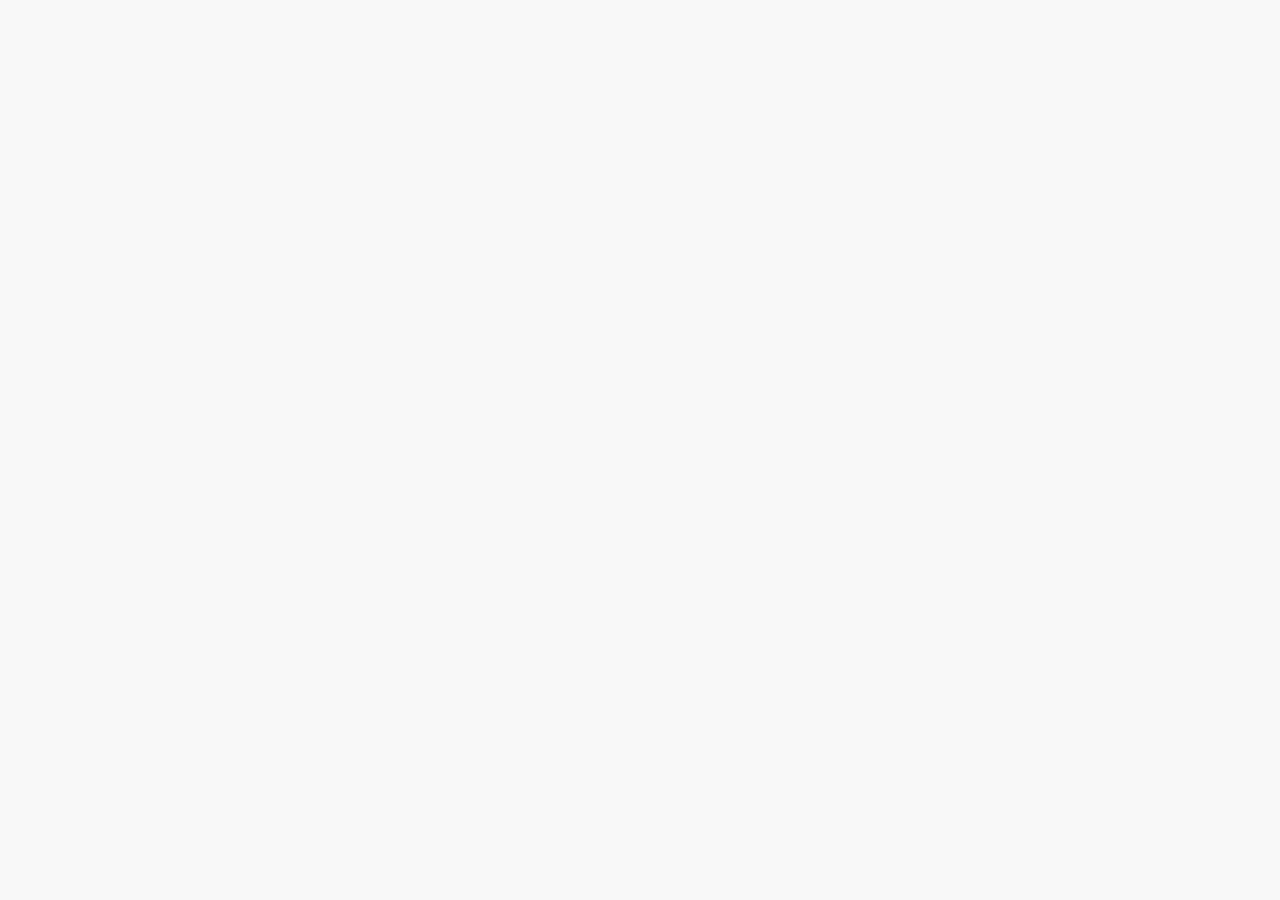
==== auth.html @ 0d7b7964 "chore: Initial commit" ====
<!DOCTYPE html>
<html lang="en">
  <head>
    <meta charset="UTF-8" />
    <meta name="viewport" content="width=device-width, initial-scale=1.0" />
    <link
      rel="stylesheet"
      href="https://cdnjs.cloudflare.com/ajax/libs/font-awesome/6.0.0/css/all.min.css"
    />
    <link rel="stylesheet" href="./css/global.css" />
    <title>Login</title>
  </head>
  <body>
    <script type="module" src="./auth.js"></script>
  </body>
</html>
---- css/global.css ----
:root {
  --color-primary: #2465f7;
  --color-secondary: #1e66f72a;
  --color-background: #f8f8f8;
  --color-warning: #e9c601;
  --color-error: #f75e4b;
}

* {
  padding: 0;
  margin: 0;
  box-sizing: border-box;
  font-family: Arial, Helvetica, sans-serif;
}

body {
  max-width: 1200px;
  margin: auto;
  background-color: var(--color-background);
}

#loader {
  width: 100px;
  height: 100px;
  margin: auto;
  border: 7px solid var(--color-primary);
  border-bottom-color: transparent;
  border-top-color: transparent;
  border-radius: 50%;
  display: inline-block;
  animation: rotation 0.8s linear infinite;
}

@keyframes rotation {
  0% {
    transform: rotate(0deg);
  }
  100% {
    transform: rotate(360deg);
  }
}
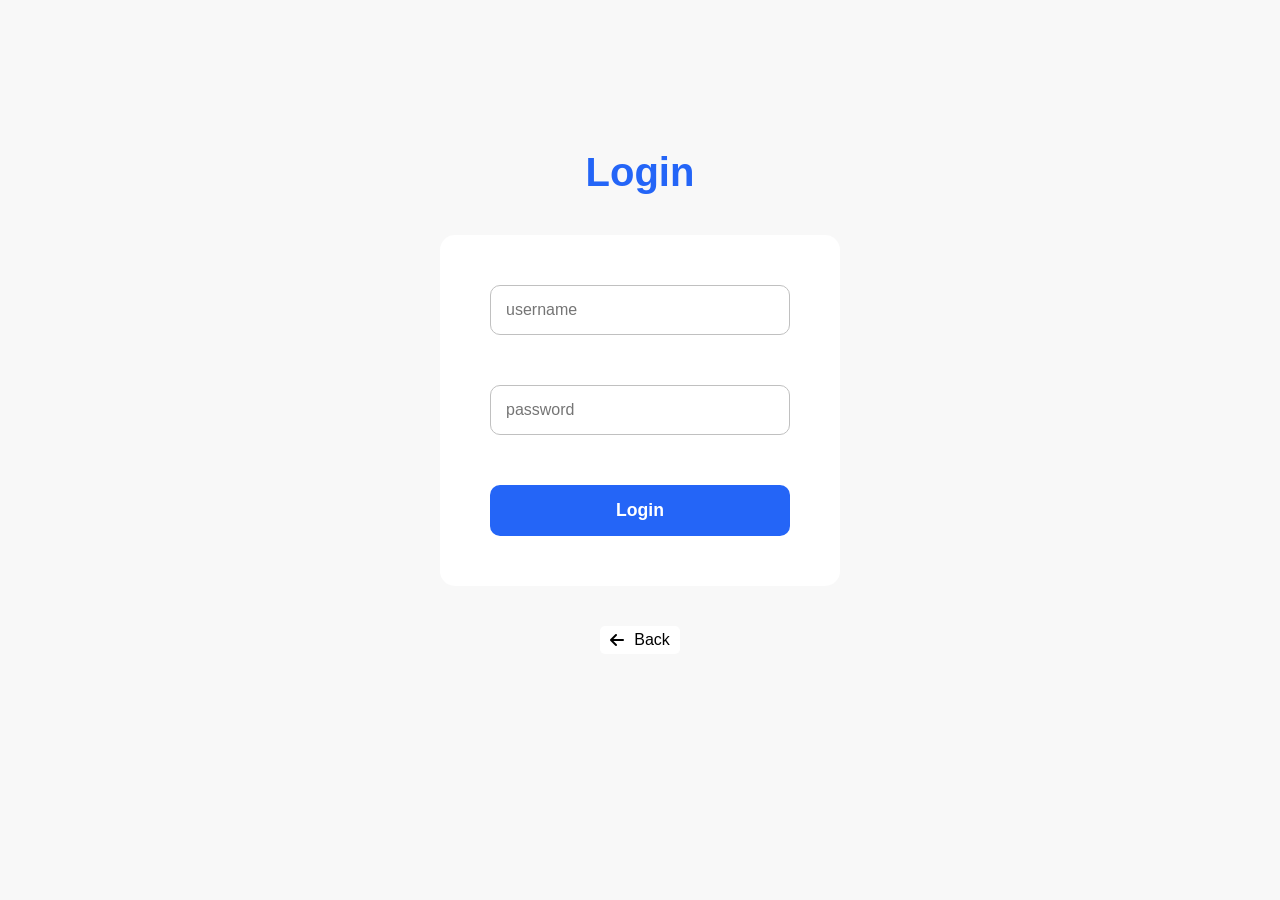
==== commit 8f8cb687: "feat: implement login page UI with styling - Add complete login form (username + password) - Add aut" ====
--- a/auth.html
+++ b/auth.html
@@ -1,4 +1,4 @@
-<!DOCTYPE html>
+<!doctype html>
 <html lang="en">
   <head>
     <meta charset="UTF-8" />
@@ -8,9 +8,22 @@
       href="https://cdnjs.cloudflare.com/ajax/libs/font-awesome/6.0.0/css/all.min.css"
     />
     <link rel="stylesheet" href="./css/global.css" />
+    <link rel="stylesheet" href="./css/auth.css" />
     <title>Login</title>
   </head>
   <body>
+    <div id="container">
+      <h2>Login</h2>
+      <form>
+        <input type="text" placeholder="username" />
+        <input type="password" placeholder="password" />
+        <button type="submit">Login</button>
+      </form>
+      <a href="index.html">
+        <i class="fa-solid fa-arrow-left"></i>
+        <p>Back</p>
+      </a>
+    </div>
     <script type="module" src="./auth.js"></script>
   </body>
 </html>
--- a/css/auth.css
+++ b/css/auth.css
@@ -0,0 +1,72 @@
+#container {
+  display: flex;
+  flex-direction: column;
+  align-items: center;
+  padding-top: 150px;
+}
+
+h2 {
+  font-size: 2.5rem;
+  margin-bottom: 40px;
+  color: var(--color-primary);
+}
+
+form {
+  display: flex;
+  flex-direction: column;
+  background-color: #fff;
+  padding: 50px;
+  border-radius: 15px;
+}
+
+input {
+  border: 1px solid silver;
+  margin-bottom: 50px;
+  padding: 15px;
+  width: 300px;
+  font-size: 1rem;
+  color: var(--color-primary);
+  border-radius: 10px;
+}
+
+input:focus {
+  outline: none;
+  border-color: var(--color-primary);
+}
+
+button {
+  border: none;
+  background-color: var(--color-primary);
+  padding: 15px;
+  border-radius: 10px;
+  color: #fff;
+  font-size: 1.1rem;
+  font-weight: 600;
+  cursor: pointer;
+  transition: all 0.1s ease-in;
+}
+
+button:hover {
+  background-color: var(--color-secondary);
+  color: var(--color-primary);
+}
+
+a {
+  display: flex;
+  align-items: center;
+  text-decoration: none;
+  color: #000;
+  margin-top: 40px;
+  background-color: #fff;
+  padding: 5px 10px;
+  border-radius: 5px;
+  transition: all 0.1s ease-in;
+}
+
+a p {
+  margin-left: 10px;
+}
+
+a:hover {
+  transform: scale(1.3);
+}
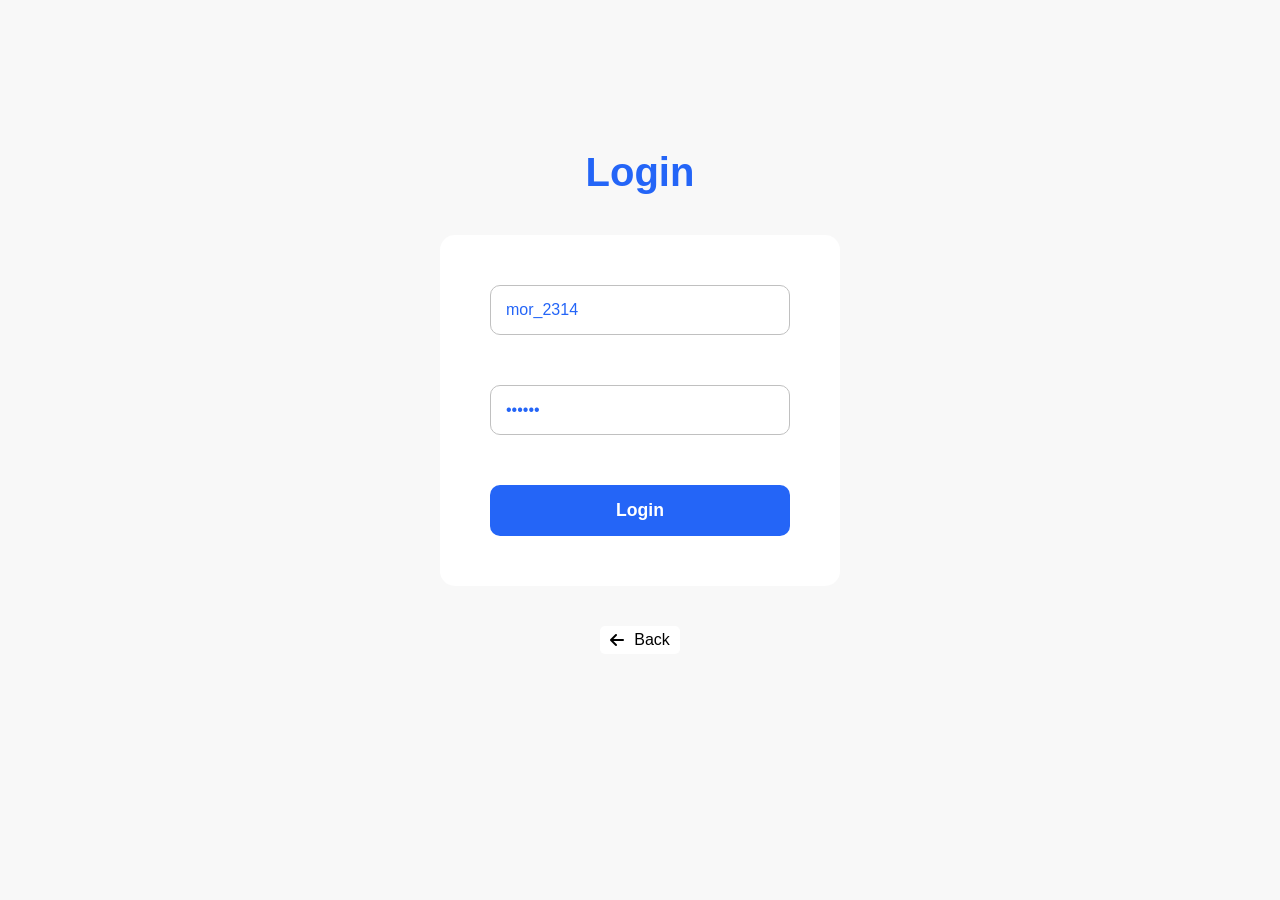
==== commit ab20e0dd: "feat: implement login functionality in auth page - Add login form handling in auth.js - Create httpR" ====
--- a/auth.html
+++ b/auth.html
@@ -15,8 +15,8 @@
     <div id="container">
       <h2>Login</h2>
       <form>
-        <input type="text" placeholder="username" />
-        <input type="password" placeholder="password" />
+        <input type="text" placeholder="username" value="mor_2314" />
+        <input type="password" placeholder="password" value="83r5^_" />
         <button type="submit">Login</button>
       </form>
       <a href="index.html">
